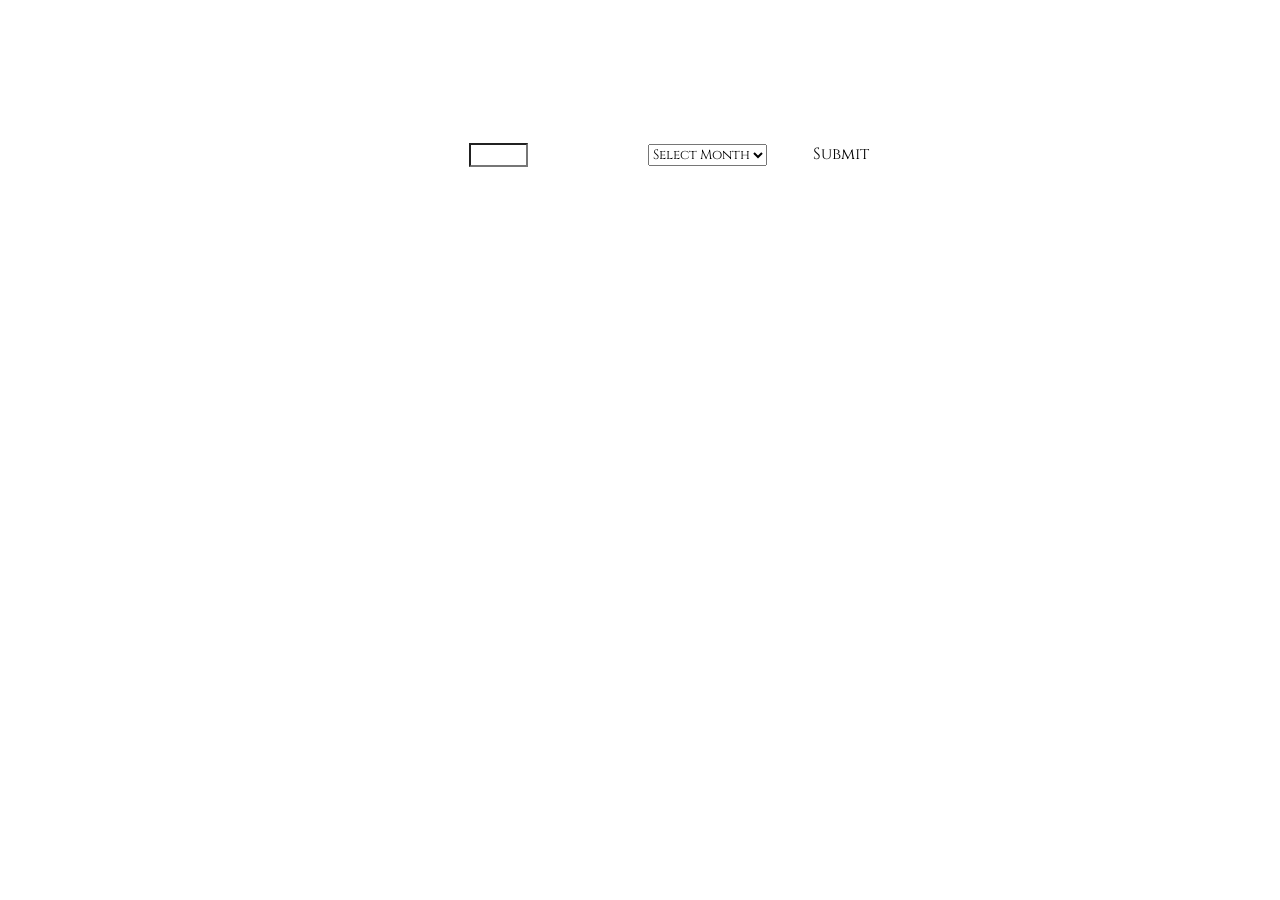
==== index.html @ 21ab9466 "back ground" ====
<!DOCTYPE html>
<html lang="en">
<head>
  <meta charset="UTF-8">
  <meta http-equiv="X-UA-Compatible" content="IE=edge">
  <meta name="viewport" content="width=device-width, initial-scale=1.0">
  <link rel="stylesheet" href="css/zodiac.css">
  <link rel="preconnect" href="https://fonts.googleapis.com">
<link rel="preconnect" href="https://fonts.gstatic.com" crossorigin>
<link href="https://fonts.googleapis.com/css2?family=Cinzel:wght@400;500&display=swap" rel="stylesheet">
  <title>Horoscope</title>
</head>
<body>
  <section class="cuerpo">
  <h1>What's Your zodiac</h1>
	<form>
		<label for="birthdate">Birth Day:</label>
		<input type="number" id="birthdate" name="birthdate" min="1" max="31" required>
		<label for="birthmonth">Birth Month:</label>
		<select class= "mes" id="birthmonth" name="birthmonth" required>
			<option value="">Select Month</option>
			<option value="1">January</option>
			<option value="2">February</option>
			<option value="3">March</option>
			<option value="4">April</option>
			<option value="5">May</option>
			<option value="6">June</option>
			<option value="7">July</option>
			<option value="8">August</option>
			<option value="9">September</option>
			<option value="10">October</option>
			<option value="11">November</option>
			<option value="12">December</option>
		</select>
		<button id= "YouAreAStar"type="button">Submit</button>
	</form>
	<h2 id="zodiacSign"></h2>
  </section>
  <script src="js/main.js"></script>
</body>
</html>
---- css/zodiac.css ----
*{
  box-sizing: border-box;
  font-family: 'Cinzel', serif;
  /* background: rgb(6, 77, 115); */

}
html{
  background-image: url(/Users/valerygonzalez/Desktop/RC/Week-4/LAB/Horoscope/img/backg.jpg);
  background-repeat: no-repeat;
  background-size: cover;
  background-position: center center;
}
h1{
  color: white;
    text-align: center;
}
.cuerpo{
  /* background: rgb(6, 77, 115); */
  height: 555px;
}
form{
  text-align: center;
    padding: 5%;
    color: white;
}
button{
  padding: 8px;
  margin: 0% 2% 0% 3%;
  border: none;
  border-radius: 5px;
  font-size: 1rem;
  height: 33px;
  background: white;
  color: black;
}
h2{
  color: wheat;
  text-align: center;
}
input{
  background: white;
  color: black;
}
.mes{
  color: black
}
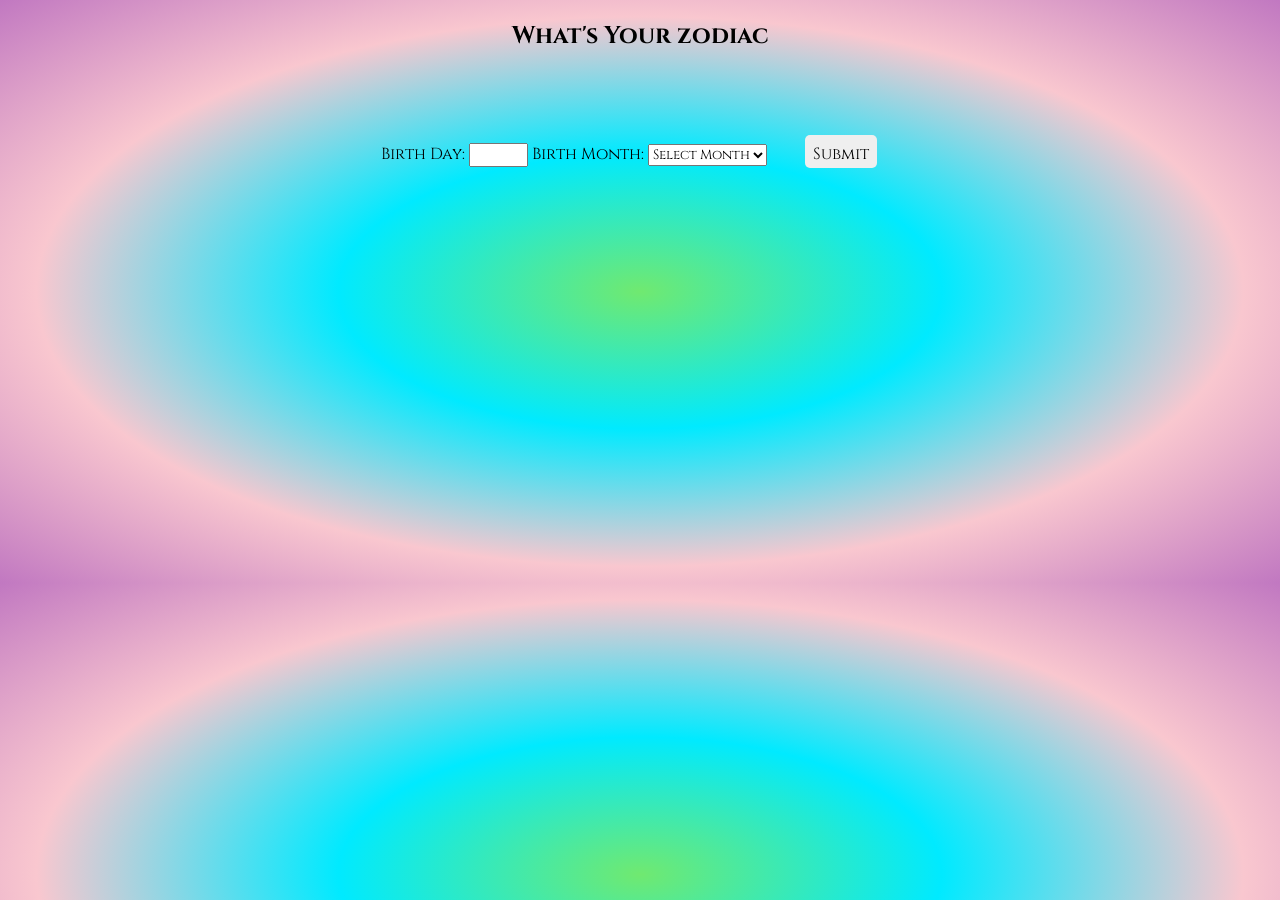
==== commit 8b5218b6: "Updated the previous version to a more complete informational one" ====
--- a/index.html
+++ b/index.html
@@ -8,6 +8,7 @@
   <link rel="preconnect" href="https://fonts.googleapis.com">
 <link rel="preconnect" href="https://fonts.gstatic.com" crossorigin>
 <link href="https://fonts.googleapis.com/css2?family=Cinzel:wght@400;500&display=swap" rel="stylesheet">
+<link rel="icon" type="image/png" href="img/favicon.png" sizes="32x32">
   <title>Horoscope</title>
 </head>
 <body>
@@ -34,7 +35,11 @@
 		</select>
 		<button id= "YouAreAStar"type="button">Submit</button>
 	</form>
+	<section class="zodiacResults">
 	<h2 id="zodiacSign"></h2>
+	<img id="constellation">
+	<p id="zodiaDefinition"></p>
+	</section>
   </section>
   <script src="js/main.js"></script>
 </body>
--- a/css/zodiac.css
+++ b/css/zodiac.css
@@ -1,46 +1,67 @@
-*{
+* {
   box-sizing: border-box;
   font-family: 'Cinzel', serif;
   /* background: rgb(6, 77, 115); */
 
 }
-html{
-  background-image: url(/Users/valerygonzalez/Desktop/RC/Week-4/LAB/Horoscope/img/backg.jpg);
-  background-repeat: no-repeat;
-  background-size: cover;
-  background-position: center center;
+
+html {
+  /* background-image: url(/Users/valerygonzalez/Desktop/RC/Week-4/LAB/Horoscope/img/backg.jpg); */
+
+  background: radial-gradient(rgb(112, 233, 112), rgb(0, 234, 255), rgb(249, 199, 207), rgb(193, 120, 193));
 }
-h1{
-  color: white;
-    text-align: center;
+
+h1 {
+  /* color: white; */
+  text-align: center;
 }
-.cuerpo{
+
+.cuerpo {
   /* background: rgb(6, 77, 115); */
   height: 555px;
 }
-form{
+
+form {
   text-align: center;
-    padding: 5%;
-    color: white;
+  padding: 5%;
+  /* color: white; */
 }
-button{
+
+button {
   padding: 8px;
   margin: 0% 2% 0% 3%;
   border: none;
   border-radius: 5px;
   font-size: 1rem;
   height: 33px;
-  background: white;
+  /* background: white; */
   color: black;
 }
-h2{
-  color: wheat;
+
+.zodiacResults {
+  display: flex;
+  justify-content: center;
+  flex-wrap: wrap;
+  align-items: center;
+  flex-direction: column;
+}
+img{
+  height: 300px;
+}
+
+h2 {
+  /* color: wheat; */
   text-align: center;
 }
-input{
-  background: white;
+
+input {
+  /* background: white; */
   color: black;
 }
-.mes{
+
+.mes {
   color: black
+}
+p{
+  padding: 0 5%;
 }
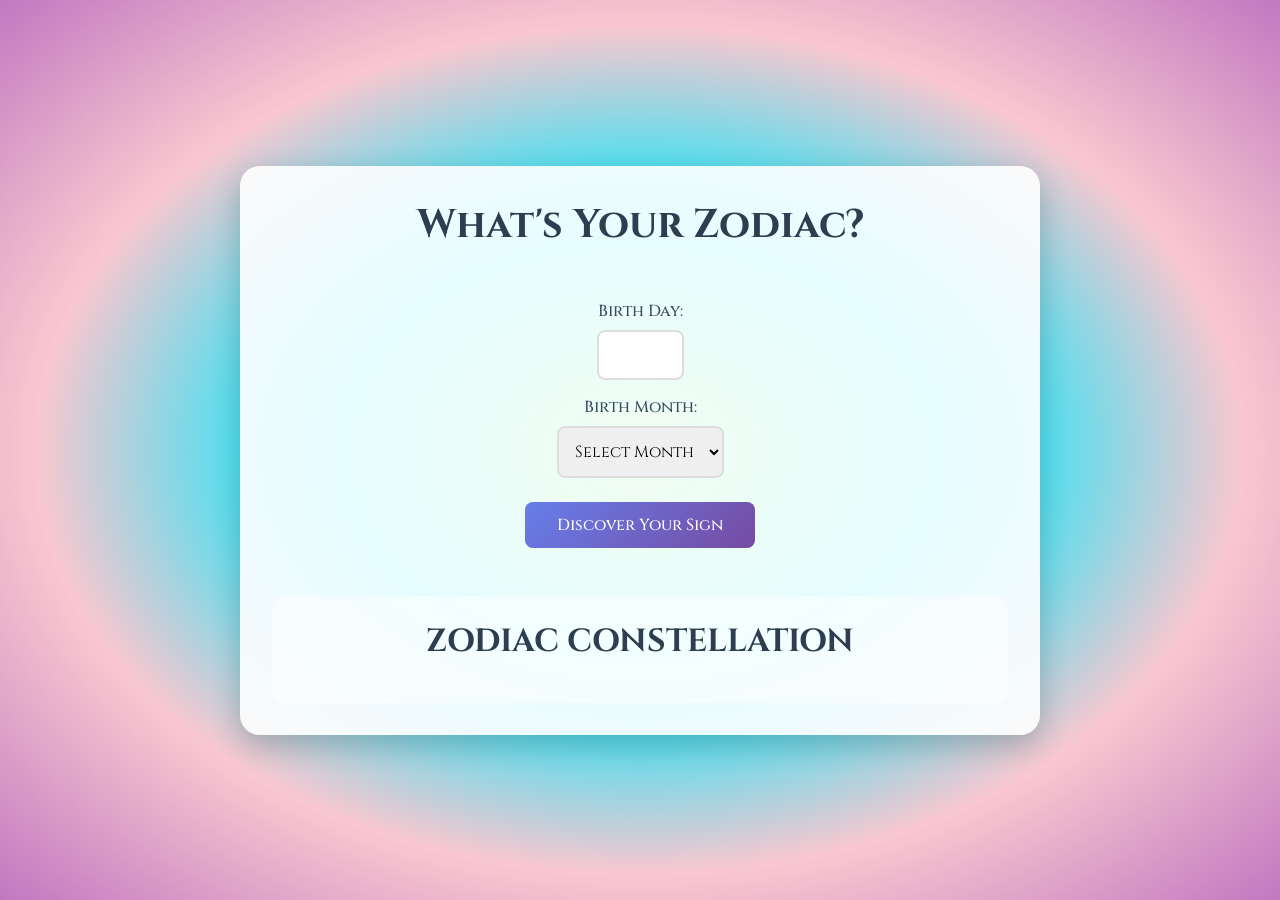
==== commit 26b7b2d8: "responsive, clear botton, spinner for animation" ====
--- a/index.html
+++ b/index.html
@@ -6,40 +6,49 @@
   <meta name="viewport" content="width=device-width, initial-scale=1.0">
   <link rel="stylesheet" href="css/zodiac.css">
   <link rel="preconnect" href="https://fonts.googleapis.com">
-<link rel="preconnect" href="https://fonts.gstatic.com" crossorigin>
-<link href="https://fonts.googleapis.com/css2?family=Cinzel:wght@400;500&display=swap" rel="stylesheet">
-<link rel="icon" type="image/png" href="img/favicon.png" sizes="32x32">
-  <title>Horoscope</title>
+  <link rel="preconnect" href="https://fonts.gstatic.com" crossorigin>
+  <link href="https://fonts.googleapis.com/css2?family=Cinzel:wght@400;500&display=swap" rel="stylesheet">
+  <link rel="icon" type="image/png" href="img/favicon.png" sizes="32x32">
+  <title>Horoscope - Discover Your Zodiac Sign</title>
 </head>
 <body>
   <section class="cuerpo">
-  <h1>What's Your zodiac</h1>
-	<form>
-		<label for="birthdate">Birth Day:</label>
-		<input type="number" id="birthdate" name="birthdate" min="1" max="31" required>
-		<label for="birthmonth">Birth Month:</label>
-		<select class= "mes" id="birthmonth" name="birthmonth" required>
-			<option value="">Select Month</option>
-			<option value="1">January</option>
-			<option value="2">February</option>
-			<option value="3">March</option>
-			<option value="4">April</option>
-			<option value="5">May</option>
-			<option value="6">June</option>
-			<option value="7">July</option>
-			<option value="8">August</option>
-			<option value="9">September</option>
-			<option value="10">October</option>
-			<option value="11">November</option>
-			<option value="12">December</option>
-		</select>
-		<button id= "YouAreAStar"type="button">Submit</button>
-	</form>
-	<section class="zodiacResults">
-	<h2 id="zodiacSign"></h2>
-	<img id="constellation">
-	<p id="zodiaDefinition"></p>
-	</section>
+    <h1>What's Your Zodiac?</h1>
+    <form>
+      <div>
+        <label for="birthdate">Birth Day:</label>
+        <input type="number" id="birthdate" name="birthdate" min="1" max="31" required>
+      </div>
+      <div>
+        <label for="birthmonth">Birth Month:</label>
+        <select class="mes" id="birthmonth" name="birthmonth" required>
+          <option value="">Select Month</option>
+          <option value="1">January</option>
+          <option value="2">February</option>
+          <option value="3">March</option>
+          <option value="4">April</option>
+          <option value="5">May</option>
+          <option value="6">June</option>
+          <option value="7">July</option>
+          <option value="8">August</option>
+          <option value="9">September</option>
+          <option value="10">October</option>
+          <option value="11">November</option>
+          <option value="12">December</option>
+        </select>
+      </div>
+      <button id="YouAreAStar" type="button">Discover Your Sign</button>
+    </form>
+    <section class="zodiacResults">
+      <h2 id="zodiacSign">ZODIAC CONSTELLATION</h2>
+      <div id="loadingSpinner" class="loading-spinner" style="display: none;">
+        <div class="spinner"></div>
+        <p class="loading-text">Reading the stars...</p>
+      </div>
+      <img id="constellation" alt="Zodiac constellation" style="display: none;">
+      <p id="zodiaDefinition" style="display: none;"></p>
+      <button id="clearButton" type="button" style="display: none;">Clear</button>
+    </section>
   </section>
   <script src="js/main.js"></script>
 </body>
--- a/css/zodiac.css
+++ b/css/zodiac.css
@@ -1,41 +1,103 @@
 * {
   box-sizing: border-box;
+  margin: 0;
+  padding: 0;
+}
+
+html {
   font-family: 'Cinzel', serif;
-  /* background: rgb(6, 77, 115); */
-
-}
-
-html {
-  /* background-image: url(/Users/valerygonzalez/Desktop/RC/Week-4/LAB/Horoscope/img/backg.jpg); */
-
   background: radial-gradient(rgb(112, 233, 112), rgb(0, 234, 255), rgb(249, 199, 207), rgb(193, 120, 193));
+  min-height: 100vh;
+}
+
+body {
+  min-height: 100vh;
+  display: flex;
+  align-items: center;
+  justify-content: center;
+  padding: 20px;
 }
 
 h1 {
-  /* color: white; */
   text-align: center;
+  font-size: clamp(1.5rem, 4vw, 2.5rem);
+  margin-bottom: 2rem;
+  color: #2c3e50;
 }
 
 .cuerpo {
-  /* background: rgb(6, 77, 115); */
-  height: 555px;
+  width: 100%;
+  max-width: 800px;
+  background: rgba(255, 255, 255, 0.9);
+  border-radius: 20px;
+  padding: 2rem;
+  box-shadow: 0 10px 30px rgba(0, 0, 0, 0.2);
 }
 
 form {
   text-align: center;
-  padding: 5%;
-  /* color: white; */
+  padding: 1rem 0;
+  display: flex;
+  flex-direction: column;
+  gap: 1rem;
+  align-items: center;
+}
+
+form label {
+  display: block;
+  margin-bottom: 0.5rem;
+  font-weight: 500;
+  color: #34495e;
+}
+
+form input,
+form select {
+  padding: 0.75rem;
+  border: 2px solid #ddd;
+  border-radius: 8px;
+  font-size: 1rem;
+  width: 100%;
+  max-width: 300px;
+  transition: border-color 0.3s ease;
+  font-family: 'Cinzel', serif;
+}
+
+form input:focus,
+form select:focus {
+  outline: none;
+  border-color: #3498db;
 }
 
 button {
-  padding: 8px;
-  margin: 0% 2% 0% 3%;
+  padding: 0.75rem 2rem;
   border: none;
-  border-radius: 5px;
+  border-radius: 8px;
   font-size: 1rem;
-  height: 33px;
-  /* background: white; */
-  color: black;
+  background: linear-gradient(135deg, #667eea 0%, #764ba2 100%);
+  color: white;
+  cursor: pointer;
+  transition: transform 0.2s ease, box-shadow 0.2s ease;
+  font-family: 'Cinzel', serif;
+  font-weight: 500;
+  margin-top: 0.5rem;
+}
+
+#clearButton {
+  background: linear-gradient(135deg, #e74c3c 0%, #c0392b 100%);
+  margin-top: 1.5rem;
+}
+
+#clearButton:hover {
+  box-shadow: 0 5px 15px rgba(231, 76, 60, 0.4);
+}
+
+button:hover {
+  transform: translateY(-2px);
+  box-shadow: 0 5px 15px rgba(102, 126, 234, 0.4);
+}
+
+button:active {
+  transform: translateY(0);
 }
 
 .zodiacResults {
@@ -44,24 +106,133 @@
   flex-wrap: wrap;
   align-items: center;
   flex-direction: column;
-}
-img{
-  height: 300px;
-}
-
-h2 {
-  /* color: wheat; */
+  margin-top: 2rem;
+  padding: 1.5rem;
+  background: rgba(255, 255, 255, 0.5);
+  border-radius: 15px;
+}
+
+.zodiacResults h2 {
   text-align: center;
-}
-
-input {
-  /* background: white; */
-  color: black;
-}
-
-.mes {
-  color: black
-}
-p{
-  padding: 0 5%;
-}+  font-size: clamp(1.5rem, 3vw, 2rem);
+  margin-bottom: 1rem;
+  color: #2c3e50;
+  min-height: 2.5rem;
+  display: flex;
+  align-items: center;
+  justify-content: center;
+}
+
+.zodiacResults img {
+  height: auto;
+  width: 100%;
+  max-width: 250px;
+  margin: 1rem 0;
+  filter: drop-shadow(0 5px 10px rgba(0, 0, 0, 0.2));
+}
+
+.zodiacResults p {
+  padding: 1rem;
+  line-height: 1.6;
+  text-align: justify;
+  color: #34495e;
+  font-size: clamp(0.9rem, 2vw, 1rem);
+  max-width: 600px;
+}
+
+/* Loading Spinner */
+.loading-spinner {
+  display: flex;
+  flex-direction: column;
+  align-items: center;
+  justify-content: center;
+  padding: 2rem;
+  gap: 1rem;
+}
+
+.spinner {
+  width: 50px;
+  height: 50px;
+  border: 4px solid rgba(102, 126, 234, 0.2);
+  border-top: 4px solid #667eea;
+  border-radius: 50%;
+  animation: spin 1s linear infinite;
+}
+
+@keyframes spin {
+  0% { transform: rotate(0deg); }
+  100% { transform: rotate(360deg); }
+}
+
+.loading-text {
+  color: #667eea;
+  font-size: 1rem;
+  font-style: italic;
+  margin: 0;
+  padding: 0;
+  animation: pulse 1.5s ease-in-out infinite;
+}
+
+@keyframes pulse {
+  0%, 100% { opacity: 1; }
+  50% { opacity: 0.5; }
+}
+
+/* Responsive Design */
+@media (max-width: 768px) {
+  .cuerpo {
+    padding: 1.5rem;
+  }
+
+  form {
+    padding: 0.5rem 0;
+  }
+
+  form input,
+  form select {
+    max-width: 100%;
+  }
+
+  .zodiacResults {
+    padding: 1rem;
+  }
+
+  .zodiacResults img {
+    max-width: 200px;
+  }
+
+  .zodiacResults p {
+    padding: 0.75rem;
+    text-align: left;
+  }
+}
+
+@media (max-width: 480px) {
+  body {
+    padding: 10px;
+  }
+
+  .cuerpo {
+    padding: 1rem;
+    border-radius: 15px;
+  }
+
+  h1 {
+    font-size: 1.5rem;
+    margin-bottom: 1.5rem;
+  }
+
+  form {
+    gap: 0.75rem;
+  }
+
+  button {
+    width: 100%;
+    max-width: 300px;
+  }
+
+  .zodiacResults img {
+    max-width: 150px;
+  }
+}
+
